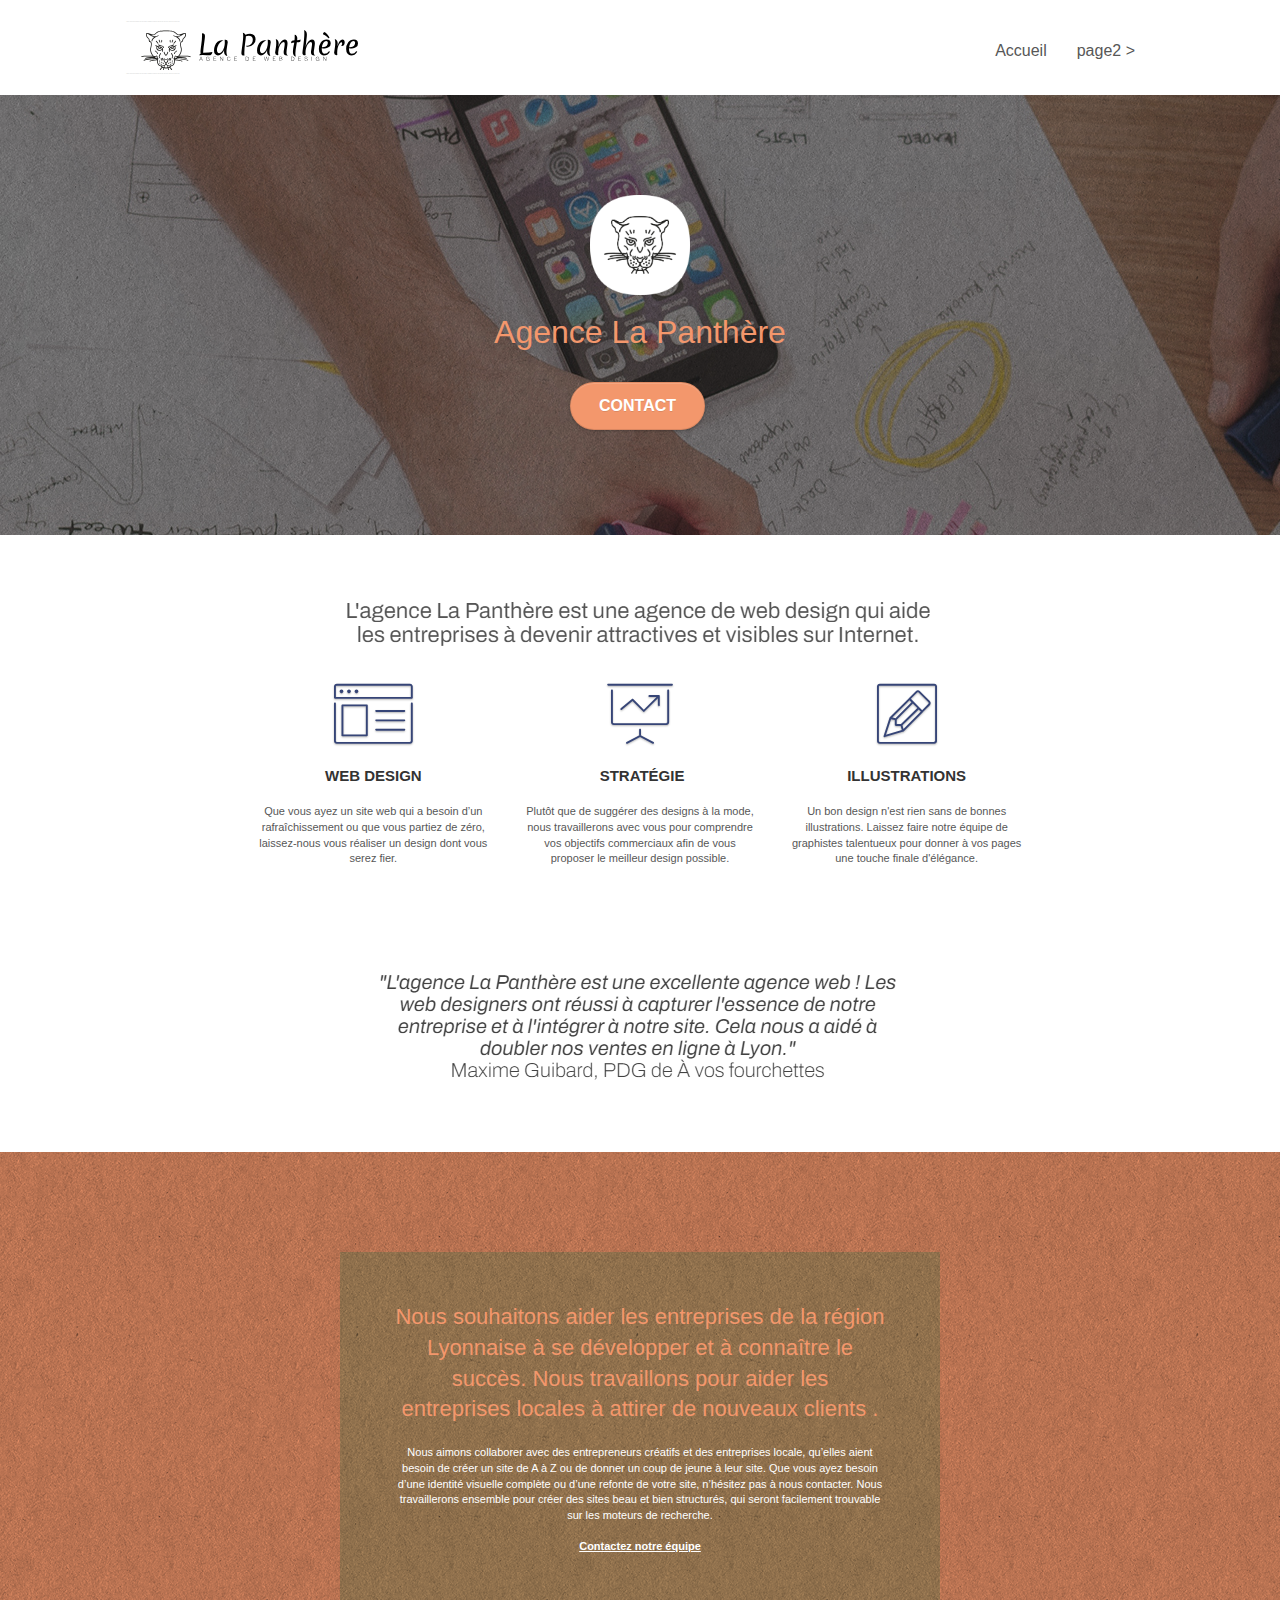
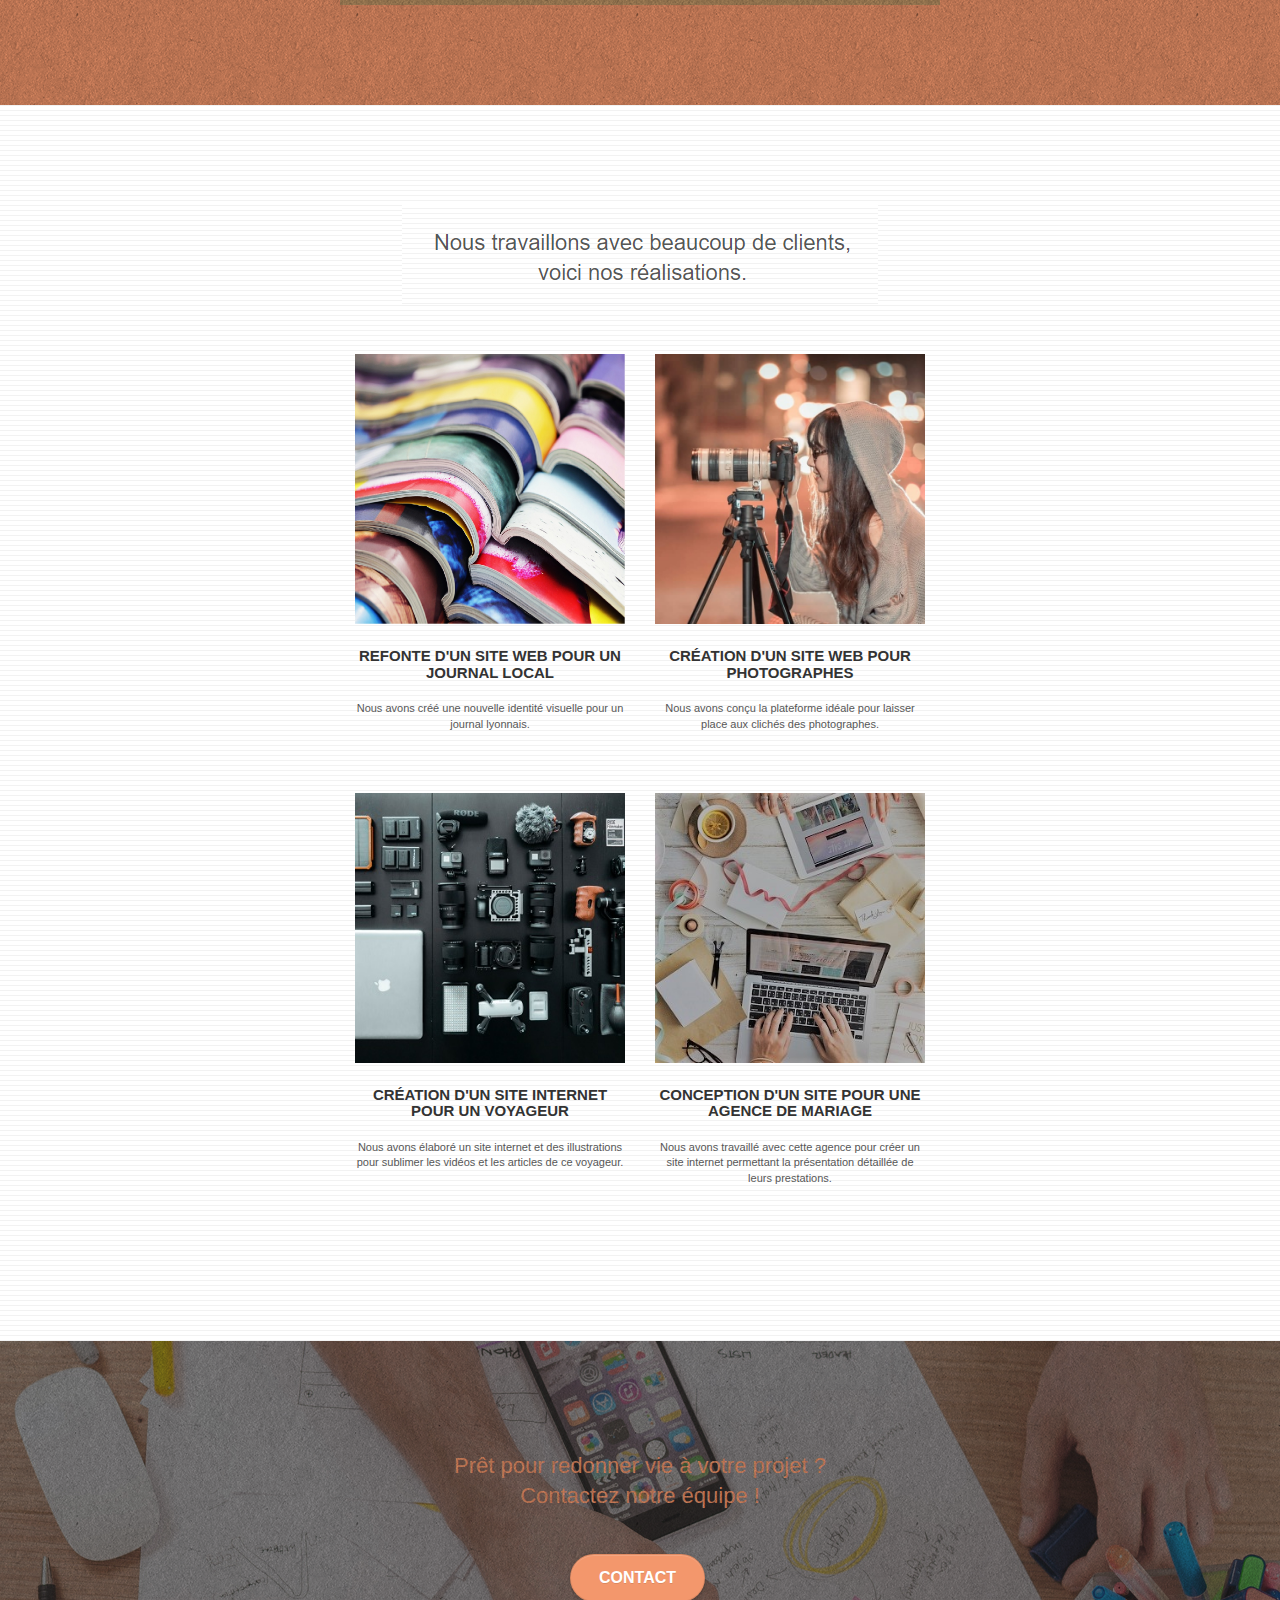
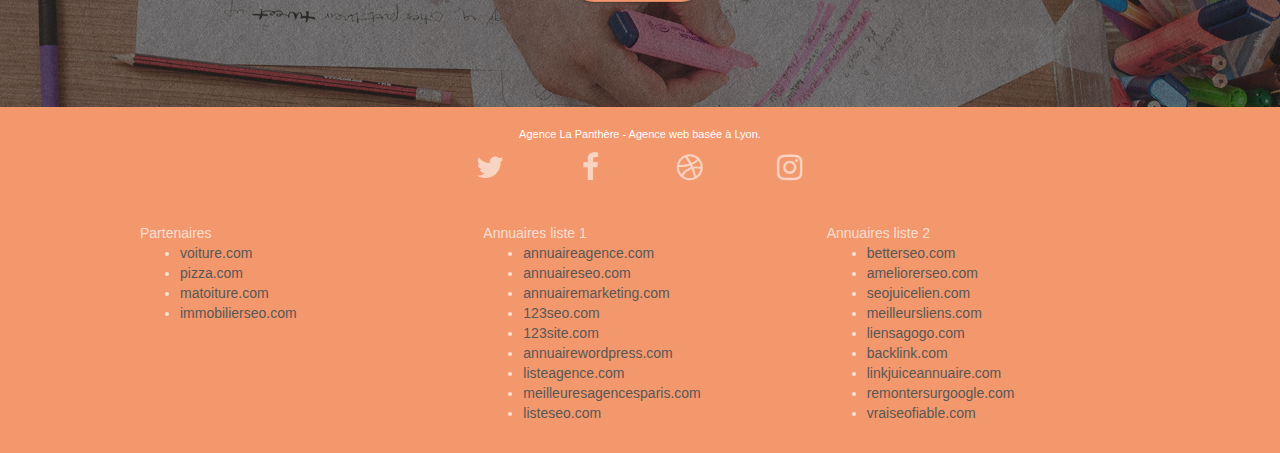
==== index.html @ a08adce9 "first commit" ====
<!doctype html>
<html lang="Default">
<head>
    <meta charset="utf-8">
    <meta name="keywords" content="seo, google, site web, site internet, agence design paris, agence design, agence design,agence design,agence design,agence design,agence design,agence design,agence design,agence design">
    <meta name="description" content="">
    <meta name="viewport" content="width=device-width, initial-scale=1.0, viewport-fit=cover">
    <link rel="shortcut icon" type="image/png" href="favicon.jpg">
    
	<link rel="stylesheet" type="text/css" href="./css/bootstrap.css">
	<link rel="stylesheet" type="text/css" href="style.css">
	<link rel="stylesheet" type="text/css" href="./css/font-awesome.css">
	<link rel="stylesheet" type="text/css" href="./css/et-line.css">
	
    
	<script src="./js/jquery-2.1.0.js"></script>
	<script src="./js/bootstrap.js"></script>
	<script src="./js/blocs.js"></script>
	<script src="./js/jquery.touchSwipe.js" defer></script>
	<script src="./js/gmaps.js"></script>

    <title>.</title>

    
<!-- Analytics -->
 
<!-- Analytics END -->
    
</head>
<body>
<!-- Principal conteneur -->
<div class="page-container">
    
<!-- bloc-0 -->
<div class="bloc bgc-white l-bloc " id="bloc-0">
	<div class="container bloc-sm">

		<nav class="navbar row">
			<div class="navbar-header">
				<div class="keywords" style="color:#cccccc;font-size:1px;">Agence web à paris, stratégie web, web design, illustrations, design de site web, site web, web, internet, site internet, site</div>
				<a class="navbar-brand" href="index.html"><img src="img/agence-la-panthere-monochrome.svg" alt="paris web design logo agence web meilleure agence" height="40" /></a>
				<div class="keywords" style="color:#cccccc;font-size:1px;">Agence web à paris, stratégie web, web design, illustrations, design de site web, site web, web, internet, site internet, site</div>
				<button id="nav-toggle" type="button" class="ui-navbar-toggle navbar-toggle" data-toggle="collapse" data-target=".navbar-1">
					<span class="sr-only">Toggle navigation</span><span class="icon-bar"></span><span class="icon-bar"></span><span class="icon-bar"></span>
				</button>
			</div>
			<div class="collapse navbar-collapse navbar-1 special-dropdown-nav">
				<ul class="site-navigation nav navbar-nav">
					<li>
						<a href="index.html">Accueil</a>
					</li>
					<li>
					</li>
					<li>
						<a href="page2.html">page2 &gt;</a>
					</li>
				</ul>
			</div>
		</nav>
	</div>
</div>
<!-- bloc-0 END -->

<!-- bloc-1-presentation -->
<div class="bloc bgc-dark-slate-blue bg-banniere d-bloc bg-t-edge bloc-bg-texture texture-paper b-parallax" id="bloc-1-hero">
	<div class="container bloc-lg">
		<div class="row tight-width-whitespace">
			<div class="col-sm-12">
				<img src="img/logo.png" class="center-block image-resize-mode" width="100" alt="Agence La Panthère, agence web paris, création logo paris" />
				<h1 class="text-center hero-bloc-text tc-white ">
					Agence La Panthère
				</h1>
				<div class="text-center">
					<a href="page2.html" class="btn btn-lg btn-clean btn-rd cta-hero btn-atomic-tangerine" id="cta-hero">Contact</a>
				</div>
			</div>
		</div>
	</div>
</div>
<!-- bloc-1-presentation END -->

<!-- bloc-2-services -->
<div class="bloc bgc-white l-bloc" id="bloc-2-services">
	<div class="container bloc-md">
		<div class="row">
			<div class="col-sm-12 text-center">
				<img alt="agence web, agence web paris, web design paris, stratégie web" src="img/title.png" />
			</div>
		</div>
		<div class="row voffset-lg med-width-whitespace">
			<div class="col-sm-4">
				<div class="text-center">
					<span class="et-icon-browser sm-shadow icon-dark-slate-blue icons icon-lg"></span>
				</div>
				<h3 class="mg-md text-center">
					Web design
				</h3>
				<p class="text-center ">
					Que vous ayez un site web qui a besoin d&rsquo;un rafraîchissement ou que vous partiez de zéro, laissez-nous vous réaliser un design dont vous serez fier.
				</p>
			</div>
			<div class="col-sm-4">
				<div class="text-center">
					<span class="et-icon-presentation sm-shadow icon-dark-slate-blue icons icon-lg"></span>
				</div>
				<h3 class="mg-md text-center">
					&nbsp;Stratégie
				</h3>
				<p class="text-center ">
					Plutôt que de suggérer des designs à la mode, nous travaillerons avec vous pour comprendre vos objectifs commerciaux afin de vous proposer le meilleur design possible.<br>
				</p>
			</div>
			<div class="col-sm-4">
				<div class="text-center">
					<span class="et-icon-edit sm-shadow icon-dark-slate-blue icons icon-lg"></span>
				</div>
				<h3 class="mg-md text-center">
					Illustrations
				</h3>
				<p class="text-center ">
					Un bon design n'est rien sans de bonnes illustrations. Laissez faire notre équipe de graphistes talentueux pour donner à vos pages une touche finale d'élégance.
				</p>
			</div>
		</div>
		<div class="row voffset-lg voffset">
			<div class="col-xs-12 col-md-8 col-md-offset-2 text-center">
				<img alt="agence web, agence web paris, web design paris, stratégie web" src="img/citation.png" />

			</div>
		</div>
	</div>
</div>
<!-- bloc-2-services END -->

<!-- bloc-3-what-i-do -->
<div class="bloc tc-white bgc-atomic-tangerine bg-presentation d-bloc bloc-bg-texture texture-paper b-parallax" id="bloc-3-what-i-do">
	<div class="container bloc-lg">
		<div class="row tight-width-whitespace black-background">
			<div class="col-sm-12">
				<h2 class="mg-md text-center tc-white">
					Nous souhaitons aider les entreprises de la région Lyonnaise à se développer et à connaître le succès. Nous travaillons pour aider les entreprises locales à attirer de nouveaux clients .<br>
				</h2>
				<p class="text-center white">
					Nous aimons collaborer avec des entrepreneurs créatifs et des entreprises locale, qu’elles aient besoin de créer un site de A à Z ou de donner un coup de jeune à leur site. Que vous ayez besoin d’une identité visuelle complète ou d’une refonte de votre site, n’hésitez pas à nous contacter. Nous travaillerons ensemble pour créer des sites beau et bien structurés, qui seront facilement trouvable sur les moteurs de recherche. <br><br><a class="ltc-white bold-link" href="page2.html">Contactez notre équipe</a><br>
				</p>
			</div>
		</div>
	</div>
</div>
<!-- bloc-3-what-i-do END -->

<!-- bloc-4-portfolio -->
<div class="bloc bgc-white bg-lines-h2-bg bg-repeat l-bloc" id="bloc-4-portfolio">
	<div class="container bloc-lg">
		<div class="row">
			<div class="col-sm-12 text-center">
				<img alt="agence web, agence web paris, web design paris, stratégie web" src="img/title2.png" />
			</div>
		</div>
		<div class="row tight-width-whitespace portfolio-row">
			<div class="col-sm-6">
				<a href="#" data-lightbox="img/1.jpg" data-gallery-id="gallery-1" data-caption="Refonte d'un site web pour un journal local" data-frame="snapshot-lb"><img src="img/1.jpg" alt="paris web design logo agence web meilleure agence et refonte site web journal" class="img-responsive portfolio-thumb" /></a>
				<h3 class="mg-md text-center">
					Refonte d'un site web pour un journal local
				</h3>
				<p class="text-center">
					Nous avons créé une nouvelle identité visuelle pour un journal lyonnais.
				</p>
			</div>
			<div class="col-sm-6">
				<a href="#" data-lightbox="img/2.jpg" data-gallery-id="gallery-1" data-caption="Création d'un site web pour photographes" data-frame="snapshot-lb"><img src="img/2.jpg" class="img-responsive portfolio-thumb" alt="paris web design logo agence web meilleure agence, Création d'un site web pour photographes" /></a>
				<h3 class="mg-md text-center">
					Création d'un site web pour photographes
				</h3>
				<p class="text-center">
					Nous avons conçu la plateforme idéale pour laisser place aux clichés des photographes.
				</p>
			</div>
		</div>
		<div class="row tight-width-whitespace portfolio-row">
			<div class="col-sm-6">
				<a href="#" data-lightbox="img/3.bmp" data-gallery-id="gallery-1" data-caption="Création d'un site internet pour un voyageur" data-frame="snapshot-lb"><img src="img/3.bmp" class="img-responsive portfolio-thumb" alt="paris web design logo agence web meilleure agence, Création d'un site web pour voyageur"/></a>
				<h3 class="mg-md text-center">
					Création d'un site internet pour un voyageur
				</h3>
				<p class="text-center">
					Nous avons élaboré un site internet et des illustrations pour sublimer les vidéos et les articles de ce voyageur.
				</p>
			</div>
			<div class="col-sm-6">
				<a href="#" data-lightbox="img/4.bmp" data-gallery-id="gallery-1" data-caption="Conception d'un site pour une agence de mariage" data-frame="snapshot-lb"><img src="img/4.bmp" class="img-responsive portfolio-thumb" alt="paris web design logo agence web meilleure agence, Création d'un site web pour agence de mariage" /></a>
				<h3 class="mg-md text-center">
					Conception d'un site pour une agence de mariage
				</h3>
				<p class="text-center">
					Nous avons travaillé avec cette agence pour créer un site internet permettant la présentation détaillée de leurs prestations.
				</p>
			</div>
		</div>
	</div>
</div>
<!-- bloc-4-portfolio END -->

<!-- bloc-5-cta -->
<div class="bloc bgc-dark-slate-blue bg-banniere d-bloc bloc-bg-texture texture-paper" id="bloc-5-cta">
	<div class="container bloc-lg">
		<div class="row">
			<h2 class="mg-md text-center tc-white">
				Prêt pour redonner vie à votre projet ?<br>Contactez notre équipe !
			</h2>
			<div class="col-sm-12 text-center">
				<a href="page2.html" class="btn btn-atomic-tangerine btn-clean btn-rd btn-lg cta-hero">Contact</a>
			</div>
		</div>
	</div>
</div>
<!-- bloc-5-cta END -->

<!-- Footer - bloc-8 -->
<div class="bloc bgc-atomic-tangerine d-bloc" id="bloc-8">
	<div class="container bloc-sm">
		<div class="row">
			<div class="col-sm-12">
				<p class="text-center white">
					Agence La Panthère - Agence web basée à Lyon.<br>
				</p>
				<div class="row row-no-gutters social">
					<div class="col-sm-3">
						<div class="text-center">
							<a class="social" href="index.html"><span class="fa fa-twitter icon-md"></span></a>
						</div>
					</div>
					<div class="col-sm-3">
						<div class="text-center">
							<a class="social" href="index.html"><span class="fa fa-facebook icon-md"></span></a>
						</div>
					</div>
					<div class="col-sm-3">
						<div class="text-center">
							<a class="social" href="index.html"><span class="fa fa-dribbble icon-md"></span></a>
						</div>
					</div>
					<div class="col-sm-3">
						<div class="text-center">
							<a class="social" href="index.html"><span class="fa fa-instagram icon-md"></span></a>
						</div>
					</div>
					<div class="keywords" style="color:#F3976C;">Agence web à paris, stratégie web, web design, illustrations, design de site web, site web, web, internet, site internet, site</div>
				</div>
				<div class="row">
					<div class="col-sm-4">
						Partenaires
							<ul>
								<li><a href="voiture.com">voiture.com</a></li>
								<li><a href="pizza.com">pizza.com</a></li>
								<li><a href="matoiture.com">matoiture.com</a></li>
								<li><a href="immobilierseo.com">immobilierseo.com</a></li>
							</ul>		
					</div>
					<div class="col-sm-4">
						Annuaires liste 1
						<ul>
							<li><a href="annuaireagence.com">annuaireagence.com</a></li>
							<li><a href="annuaireseo.com">annuaireseo.com</a></li>
							<li><a href="annuairemarketing.com">annuairemarketing.com</a></li>
							<li><a href="123seoture.com">123seo.com</a></li>
							<li><a href="123site.com">123site.com</a></li>
							<li><a href="annuairewordpress.com">annuairewordpress.com</a></li>
							<li><a href="listeagence.com">listeagence.com</a></li>
							<li><a href="meilleuresagencesparis.com">meilleuresagencesparis.com</a></li>
							<li><a href="listeseo.com">listeseo.com</a></li>
						</ul>
					</div>
					<div class="col-sm-4">
						Annuaires liste 2
						<ul>
							<li><a href="betterseo.com">betterseo.com</a></li>
							<li><a href="ameliorerseo.com">ameliorerseo.com</a></li>
							<li><a href="seojuicelien.com">seojuicelien.com</a></li>
							<li><a href="meilleursliens.com">meilleursliens.com</a></li>
							<li><a href="liensagogo.com">liensagogo.com</a></li>
							<li><a href="backlink.com">backlink.com</a></li>
							<li><a href="linkjuiceannuaire.com">linkjuiceannuaire.com</a></li>
							<li><a href="remontersurgoogle.com">remontersurgoogle.com</a></li>
							<li><a href="vraiseofiable.com">vraiseofiable.com</a></li>
						</ul>
					</div>
				</div>
			</div>
		</div>
	</div>
</div>
<!-- Footer - bloc-8 END -->

</div>
<!-- Principal conteneur END -->
    

</body>
</html>
---- style.css ----
body {
    margin: 0;
    padding: 0;
    background: #FFF;
    overflow-x: hidden;
    -webkit-font-smoothing: antialiased;
    -moz-osx-font-smoothing: grayscale;
}

a,
button {
    transition: all .3s ease-in-out;
    outline: none!important;
}

a:hover {
    text-decoration: none;
    cursor: pointer;
}

#page-loading-blocs-notifaction {
    position: fixed;
    top: 0;
    bottom: 0;
    width: 100%;
    z-index: 100000;
    background: #FFFFFF url("img/pageload-spinner.gif") no-repeat center center;
}

.bloc {
    width: 100%;
    clear: both;
    background: 50% 50% no-repeat;
    padding: 0 50px;
    -webkit-background-size: cover;
    -moz-background-size: cover;
    -o-background-size: cover;
    background-size: cover;
    position: relative;
}

.bloc .container {
    padding-left: 0;
    padding-right: 0;
}

.bloc-lg {
    padding: 100px 50px;
}

.bloc-md {
    padding: 50px;
}

.bloc-sm {
    padding: 20px 50px;
}

.bg-center,
.bg-l-edge,
.bg-r-edge,
.bg-t-edge,
.bg-b-edge,
.bg-tl-edge,
.bg-bl-edge,
.bg-tr-edge,
.bg-br-edge,
.bg-repeat {
    -webkit-background-size: auto!important;
    -moz-background-size: auto!important;
    -o-background-size: auto!important;
    background-size: auto!important;
}

.bg-repeat {
    background: repeat;
}

.bg-t-edge {
    background: top no-repeat;
}

.bloc-bg-texture::before {
    content: "";
    background-size: 2px 2px;
    position: absolute;
    top: 0;
    bottom: 0;
    left: 0;
    right: 0;
}

.texture-paper::before {
    background: url("img/texture-paper.png");
    background-size: 280px 280px;
}

.b-parallax {
    background-attachment: fixed;
}

.d-bloc {
    color: rgba(255, 255, 255, .7);
}

.d-bloc button:hover {
    color: rgba(255, 255, 255, .9);
}

.d-bloc .icon-round,
.d-bloc .icon-square,
.d-bloc .icon-rounded,
.d-bloc .icon-semi-rounded-a,
.d-bloc .icon-semi-rounded-b {
    border-color: rgba(255, 255, 255, .9);
}

.d-bloc .divider-h span {
    border-color: rgba(255, 255, 255, .2);
}

.d-bloc .a-btn,
.d-bloc .navbar a,
.d-bloc .navbar-brand,
.d-bloc a .icon-sm,
.d-bloc a .icon-md,
.d-bloc a .icon-lg,
.d-bloc a .icon-xl,
.d-bloc h1 a,
.d-bloc h2 a,
.d-bloc h3 a,
.d-bloc h4 a,
.d-bloc h5 a,
.d-bloc h6 a,
.d-bloc p a {
    color: rgba(255, 255, 255, .6);
}

.d-bloc .a-btn:hover,
.d-bloc .navbar a:hover,
.d-bloc .navbar-brand:hover,
.d-bloc a:hover .icon-sm,
.d-bloc a:hover .icon-md,
.d-bloc a:hover .icon-lg,
.d-bloc a:hover .icon-xl,
.d-bloc h1 a:hover,
.d-bloc h2 a:hover,
.d-bloc h3 a:hover,
.d-bloc h4 a:hover,
.d-bloc h5 a:hover,
.d-bloc h6 a:hover,
.d-bloc p a:hover {
    color: rgba(255, 255, 255, 1);
}

.d-bloc .navbar-toggle .icon-bar {
    background: rgba(255, 255, 255, 1);
}

.d-bloc .btn-wire,
.d-bloc .btn-wire:hover {
    color: rgba(255, 255, 255, 1);
    border-color: rgba(255, 255, 255, 1);
}

.d-bloc .panel {
    color: rgba(0, 0, 0, .5);
}

.d-bloc .panel button:hover {
    color: rgba(0, 0, 0, .7);
}

.d-bloc .panel icon {
    border-color: rgba(0, 0, 0, .7);
}

.d-bloc .panel .divider-h span {
    border-color: rgba(0, 0, 0, .1);
}

.d-bloc .panel .a-btn {
    color: rgba(0, 0, 0, .6);
}

.d-bloc .panel .a-btn:hover {
    color: rgba(0, 0, 0, 1);
}

.d-bloc .panel .btn-wire,
.d-bloc .panel .btn-wire:hover {
    color: rgba(0, 0, 0, .7);
    border-color: rgba(0, 0, 0, .3);
}

.d-bloc .panel,
.l-bloc {
    color: rgba(0, 0, 0, .5);
}

.d-bloc .panel button:hover,
.l-bloc button:hover {
    color: rgba(0, 0, 0, .7);
}

.l-bloc .icon-round,
.l-bloc .icon-square,
.l-bloc .icon-rounded,
.l-bloc .icon-semi-rounded-a,
.l-bloc .icon-semi-rounded-b {
    border-color: rgba(0, 0, 0, .7);
}

.d-bloc .panel .divider-h span,
.l-bloc .divider-h span {
    border-color: rgba(0, 0, 0, .1);
}

.d-bloc .panel .a-btn,
.l-bloc .a-btn,
.l-bloc .navbar a,
.l-bloc .navbar-brand,
.l-bloc a .icon-sm,
.l-bloc a .icon-md,
.l-bloc a .icon-lg,
.l-bloc a .icon-xl,
.l-bloc h1 a,
.l-bloc h2 a,
.l-bloc h3 a,
.l-bloc h4 a,
.l-bloc h5 a,
.l-bloc h6 a,
.l-bloc p a {
    color: rgba(0, 0, 0, .6);
}

.d-bloc .panel .a-btn:hover,
.l-bloc .a-btn:hover,
.l-bloc .navbar a:hover,
.l-bloc .navbar-brand:hover,
.l-bloc a:hover .icon-sm,
.l-bloc a:hover .icon-md,
.l-bloc a:hover .icon-lg,
.l-bloc a:hover .icon-xl,
.l-bloc h1 a:hover,
.l-bloc h2 a:hover,
.l-bloc h3 a:hover,
.l-bloc h4 a:hover,
.l-bloc h5 a:hover,
.l-bloc h6 a:hover,
.l-bloc p a:hover {
    color: rgba(0, 0, 0, 1);
}

.l-bloc .navbar-toggle .icon-bar {
    color: rgba(0, 0, 0, .6);
}

.d-bloc .panel .btn-wire,
.d-bloc .panel .btn-wire:hover,
.l-bloc .btn-wire,
.l-bloc .btn-wire:hover {
    color: rgba(0, 0, 0, .7);
    border-color: rgba(0, 0, 0, .3);
}

.voffset {
    margin-top: 30px;
}

.voffset-lg {
    margin-top: 80px;
}

.row-no-gutters {
    margin-right: 0;
    margin-left: 0;
}

.row.row-no-gutters > [class^="col-"],
.row.row-no-gutters > [class*=" col-"] {
    padding-right: 0;
    padding-left: 0;
}

#bloc-1-hero h1 {
    font-size: 32px;
}

.navbar {
    margin-bottom: 0;
    z-index: 1;
}

.navbar-brand {
    height: auto;
    padding: 3px 15px;
    font-size: 25px;
    font-weight: normal;
    font-weight: 600;
    line-height: 44px;
}

.navbar-brand img {
    max-height: 200px;
    margin: 0 5px 0 0;
    display: inline;
}

.navbar-brand img[src$=svg] {
    min-width: 100px;
}

.nav-center .navbar-brand img {
    margin: 0;
}

.navbar .nav {
    padding-top: 2px;
    margin-right: -16px;
    float: right;
    z-index: 1;
}

.nav > li {
    float: left;
    margin-top: 4px;
    font-size: 16px;
}

.navbar-nav .open .dropdown-menu > li > a {
    text-align: inherit;
}

.nav > li a:hover,
.nav > li a:focus {
    background: transparent;
}

.navbar-toggle {
    margin: 10px 10px 0 0;
    border: 0px;
}

.navbar-toggle:hover {
    background: transparent!important;
}

.navbar-toggle .icon-bar {
    background-color: rgba(0, 0, 0, .5);
    width: 26px;
}

.nav-invert .navbar .nav {
    float: left;
}

.nav-invert .navbar-header,
.nav-invert .navbar-brand {
    float: right;
    position: relative;
    z-index: 2;
}

@media (min-width: 768px) {
    .site-navigation {
        position: absolute;
        top: 50%;
        right: 20px;
        transform: translate(0, -50%);
        -webkit-transform: translateY(-50%);
    }
    .nav > li .dropdown-menu a,
    .nav > li .dropdown-menu a:hover {
        color: #484848;
    }
    .nav-invert .site-navigation {
        left: 0;
        right: 0;
    }
    .nav-center {
        text-align: center;
    }
    .nav-center .navbar-header {
        width: 100%;
    }
    .nav-center .navbar-header,
    .nav-center .navbar-brand,
    .nav-center .nav > li {
        float: none;
        display: inline-block;
    }
    .nav-center .site-navigation {
        position: relative;
        width: 100%;
        right: 0;
        margin-right: 0px;
        margin-top: 20px;
    }
    .nav-center.mini-nav .navbar-toggle {
        float: none;
        margin: 10px auto 0;
    }
}

.nav > li > .dropdown a {
    background: none!important;
    display: block;
    padding: 14px 15px;
}

nav .caret {
    margin: 0 5px;
}

.dropdown-menu .dropdown-menu {
    top: -8px;
    left: 100%;
}

.dropdown-menu .dropmenu-flow-right {
    top: 100%;
    left: 0;
    margin-left: -1px;
    border-top-left-radius: 0;
    border-top-right-radius: 0;
}

.dropdown-menu .dropdown span {
    border: 4px solid black;
    border-top-color: transparent;
    border-right-color: transparent;
    border-bottom-color: transparent;
    margin: 6px -5px 0 0!important;
    float: right;
}

.mg-md {
    margin-top: 10px;
    margin-bottom: 20px;
}

.mg-lg {
    margin-top: 10px;
    margin-bottom: 40px;
}

.btn {
    margin: 0 5px 5px 0;
}

.btn.pull-right {
    margin: 0 0 5px 5px;
}

.btn-d,
.btn-d:hover,
.btn-d:focus {
    color: #FFF;
    background: rgba(0, 0, 0, .3);
}

button {
    outline: none!important;
}

.btn-rd {
    border-radius: 40px;
}

.btn-clean {
    border: 1px solid rgba(0, 0, 0, .08);
    border-bottom-color: rgba(0, 0, 0, .1);
    text-shadow: 0 1px 0 rgba(0, 0, 1, .1);
    box-shadow: 0 1px 3px rgba(0, 0, 1, .25), inset 0 1px 0 0 rgba(255, 255, 255, .15);
}

.icon-md {
    font-size: 30px!important;
}

.icon-lg {
    font-size: 60px!important;
}

.sm-shadow {
    text-shadow: 0 1px 2px rgba(0, 0, 0, .3);
}

.panel-sq,
.panel-sq .panel-heading,
.panel-sq .panel-footer {
    border-radius: 0;
}

.panel-rd {
    border-radius: 30px;
}

.panel-rd .panel-heading {
    border-radius: 29px 29px 0 0;
}

.panel-rd .panel-footer {
    border-radius: 0 0 29px 29px;
}

.form-control {
    border-color: rgba(0, 0, 0, .1);
    box-shadow: none;
}

.scrollToTop {
    width: 40px;
    height: 40px;
    position: fixed;
    bottom: 20px;
    right: 20px;
    opacity: 0;
    z-index: 500;
    transition: all .3s ease-in-out;
}

.scrollToTop span {
    margin-top: 6px;
}

.showScrollTop {
    font-size: 14px;
    opacity: 1;
}

a[data-lightbox] {
    position: relative;
    display: block;
    text-align: center;
}

a[data-lightbox]:hover::before {
    content: "+";
    font-family: "HelveticaNeue-Light", "Helvetica Neue Light", "Helvetica Neue", Helvetica, Arial;
    font-size: 32px;
    width: 50px;
    height: 50px;
    margin-left: -25px;
    border-radius: 50%;
    background: rgba(0, 0, 0, .6);
    color: #FFF;
    font-weight: 100;
    z-index: 1;
    position: absolute;
    top: 50%;
    transform: translateY(-50%);
    -webkit-transform: translateY(-50%);
}

a[data-lightbox]:hover img {
    opacity: 0.6;
    -webkit-animation-fill-mode: none;
    animation-fill-mode: none;
}

#lightbox-modal {
    display: flex;
    align-items: center;
}

#lightbox-modal .modal-dialog {
    width: 90%;
    max-width: 900px;
    margin: 0 auto 0;
}

#lightbox-modal .modal-dialog img {
    max-height: 90vh;
    margin: 0 auto;
}

.lightbox-caption {
    padding: 20px;
    color: #FFF;
    background: rgba(0, 0, 0, .5);
    position: absolute;
    left: 15px;
    right: 15px;
    bottom: 5px;
}

.close-lightbox {
    color: #FFF;
    font-size: 30px;
    position: absolute;
    top: 20px;
    right: 20px;
    z-index: 20;
    background: rgba(0, 0, 0, .5);
    border: none;
    line-height: 30px;
    padding: 0 9px 5px;
    opacity: 0.3;
}

.close-lightbox:hover,
.next-lightbox:hover,
.prev-lightbox:hover {
    opacity: 1.0;
    color: #FFF;
}

.next-lightbox,
.prev-lightbox {
    font-size: 20px;
    color: rgba(255, 255, 255, .9);
    background: rgba(0, 0, 0, .5);
    transition: all .2s ease-in-out;
    position: absolute;
    top: 45%;
    z-index: 1;
    opacity: 0.4;
}

.next-lightbox {
    padding: 6px 8px 1px 13px;
    right: 25px;
}

.prev-lightbox {
    padding: 6px 13px 1px 10px;
    left: 25px;
}

.snapshot-lb .modal-body {
    padding-bottom: 45px;
}

.snapshot-lb .lightbox-caption {
    padding: 0;
    color: rgba(0, 0, 0, .5);
    background: none;
}

h1,
h2,
h3,
h4,
h5,
h6,
p,
label,
.btn,
a {
    font-family: "helvetica";
    font-weight: 400;
    color: #575757!important;
}

.container {
    max-width: 1000px;
}

.hero-bloc-text {
    font-size: 38px;
}

.hero-bloc-text-sub {
    font-size: 36px;
}

.statement-bloc-text {
    line-height: 26px;
    font-style: italic;
    font-size: 20px;
    text-align: center;
    font-weight: lighter;
    max-width: 520px;
    margin: auto auto auto auto;
}

p {
    font-size: 11px;
}

.tight-width-whitespace {
    max-width: 600px;
    margin: auto auto auto auto;
}

.h1 {
    font-size: 20px;
    font-family: "Open Sans";
}

.cta-hero {
    margin-top: 22px;
    color: #FFFFFF!important;
    text-transform: uppercase;
    padding: 12px 28px 12px 28px;
    font-size: 16px;
    font-weight: 700;
}

.social {
    max-width: 400px;
    margin: auto auto auto auto;
}

h2 {
    font-size: 22px;
    line-height: 1.4em;
}

h3 {
    font-size: 15px;
    text-transform: uppercase;
    font-weight: 700;
    color: #333333!important;
}

.med-width-whitespace {
    max-width: 800px;
    margin: auto auto auto auto;
    box-shadow: 0px 0px 0px #000000;
}

h1 {
    color: #333333!important;
}

h4 {
    color: #333333!important;
}

.icons {
    margin-bottom: 14px;
    margin-top: 24px;
}

.white {
    color: #FFFFFF!important;
}

.portfolio-thumb {
    margin-bottom: 24px;
}

.portfolio-row {
    margin-bottom: 44px;
    margin-top: 50px;
}

.avatar {
    box-shadow: 0px 4px 9px rgba(0, 0, 0, 0.3);
}

.black-background {
    background-color: rgba(165, 147, 99, 0.7);
    padding: 40px 40px 40px 40px;
}

.bold-link {
    font-weight: 900;
    text-decoration: underline!important;
}

.bgc-white {
    background-color: #FFFFFF;
}

.bgc-dark-slate-blue {
    background-color: #364577;
}

.bgc-atomic-tangerine {
    background-color: #F3976C;
}

.tc-white {
    color: #F3976C!important;
}

.btn-atomic-tangerine {
    background: #F3976C;
    color: #FFFFFF!important;
}

.btn-atomic-tangerine:hover {
    background: #c27956!important;
    color: #FFFFFF!important;
}

.ltc-white {
    color: #FFFFFF!important;
}

.ltc-white:hover {
    color: #cccccc!important;
}

.ltc-atomic-tangerine {
    color: #F3976C!important;
}

.ltc-atomic-tangerine:hover {
    color: #c27956!important;
}

.icon-dark-slate-blue {
    color: #364577!important;
    border-color: #364577!important;
}

.bg-dots-bg {
    background-image: url("img/dots-bg.png");
}

.bg-lines-h2-bg {
    background-image: url("img/lines-h2-bg.png");
}

.bg-banniere {
    background-image: url("img/agence-la-panthere.jpg");
}

.bg-presentation {
    background-image: url("img/image-de-presentation.bmp");
}

@media (max-width: 1024px) {
    .bloc {
        padding-left: 20px;
        padding-right: 20px;
    }
    .bloc.full-width-bloc,
    .bloc-tile-2.full-width-bloc .container,
    .bloc-tile-3.full-width-bloc .container,
    .bloc-tile-4.full-width-bloc .container {
        padding-left: 0;
        padding-right: 0;
    }
}

@media (max-width: 992px) and (min-width: 768px) {
    .navbar .nav {
        max-width: 80%
    }
    .nav-center.navbar .nav {
        max-width: 100%
    }
}

@media only screen and (min-device-width: 768px) and (max-device-width: 1024px) and (orientation: landscape) {
    .b-parallax {
        background-attachment: scroll;
    }
}

@media only screen and (min-device-width: 1024px) and (max-device-width: 1366px) and (-webkit-min-device-pixel-ratio: 1.5) {
    .b-parallax {
        background-attachment: scroll;
    }
}

@media (max-width: 991px) {
    .container {
        width: 100%;
    }
    .b-parallax {
        background-attachment: scroll;
    }
    .page-container,
    #hero-bloc {
        overflow-x: hidden;
        position: relative;
    }
    .bloc {
        padding-left: constant(safe-area-inset-left);
        padding-right: constant(safe-area-inset-right);
    }
    .bloc-group,
    .bloc-group .bloc {
        display: block;
        width: 100%;
    }
    .bloc-fill-screen .fill-bloc-top-edge,
    .bloc-fill-screen .fill-bloc-bottom-edge {
        padding: 0 20px;
        padding-left: constant(safe-area-inset-left);
        padding-right: constant(safe-area-inset-right);
    }
}

@media (max-width: 767px) {
    .page-container {
        overflow-x: hidden;
        position: relative;
    }
    h1,
    h2,
    h3,
    h4,
    h5,
    h6,
    p,
    #disqus_thread {
        padding-left: 10px!important;
        padding-right: 10px!important;
    }
    .b-parallax {
        background-attachment: scroll;
    }
    .navbar .nav {
        padding-top: 0;
        border-top: 1px solid rgba(0, 0, 0, .2);
        float: none!important;
    }
    .navbar.row {
        margin-left: 0;
        margin-right: 0;
    }
    .site-navigation {
        position: inherit;
        transform: none;
        -webkit-transform: none;
        -ms-transform: none;
    }
    .nav > li {
        margin-top: 0;
        border-bottom: 1px solid rgba(0, 0, 0, .1);
        background: rgba(0, 0, 0, .05);
        text-align: left;
        padding-left: 15px;
        width: 100%;
    }
    .nav > li:hover {
        background: rgba(0, 0, 0, .08);
    }
    .dropdown .dropdown a .caret {
        float: none;
        margin: 5px 0 0 10px!important;
        border: 4px solid black;
        border-bottom-color: transparent;
        border-right-color: transparent;
        border-left-color: transparent;
    }
    #hero-bloc .navbar .nav {
        background: rgba(0, 0, 0, .8);
    }
    #hero-bloc .navbar .nav a {
        color: rgba(255, 255, 255, .6);
    }
    .hero {
        padding: 50px 0;
    }
    .hero-nav {
        left: -1px;
        right: -1px;
    }
    .navbar-collapse {
        padding: 0;
        overflow-x: hidden;
        -webkit-box-shadow: none;
        box-shadow: none;
    }
    .navbar-brand img {
        max-height: 40px;
        width: auto;
    }
    .nav-invert .navbar-header {
        float: none;
        width: 100%;
    }
    .nav-invert .navbar-toggle {
        float: left;
        margin-left: 10px;
    }
    .bloc {
        padding-left: 0;
        padding-right: 0;
    }
    .bloc-xxl,
    .bloc-xl,
    .bloc-lg {
        padding: 40px 0;
    }
    .bloc-sm,
    .bloc-md {
        padding-left: 0;
        padding-right: 0;
    }
    .bloc-tile-2 .container,
    .bloc-tile-3 .container,
    .bloc-tile-4 .container,
    .bloc-fill-screen .fill-bloc-top-edge,
    .bloc-fill-screen .fill-bloc-bottom-edge {
        padding-left: 0;
        padding-right: 0;
    }
    .a-block {
        padding: 0 10px;
    }
    .btn-dwn {
        display: none;
    }
    .voffset {
        margin-top: 5px;
    }
    .voffset-md {
        margin-top: 20px;
    }
    .voffset-lg {
        margin-top: 30px;
    }
    form {
        padding: 5px;
    }
    .close-lightbox {
        display: inline-block;
    }
    .blocsapp-device-iphone5 {
        background-size: 216px 425px;
        padding-top: 60px;
        width: 216px;
        height: 425px;
    }
    .blocsapp-device-iphone5 img {
        width: 180px;
        height: 320px;
    }
}

@media (max-width: 400px) {
    .bloc {
        padding-left: 0;
        padding-right: 0;
    }
}

@media (max-width: 767px) {
    .bloc-mob-center-text {
        text-align: center;
    }
}
---- css/et-line.css ----
@font-face {
    font-family: et-line;
    src: url(../fonts/et-line.eot);
    src: url(../fonts/et-line.eot?#iefix) format('embedded-opentype'), url(../fonts/et-line.woff) format('woff'), url(../fonts/et-line.ttf) format('truetype'), url(../fonts/et-line.svg#et-line) format('svg');
    font-weight: 400;
    font-style: normal
}

.et-icon-adjustments,
.et-icon-alarmclock,
.et-icon-anchor,
.et-icon-aperture,
.et-icon-attachment,
.et-icon-bargraph,
.et-icon-basket,
.et-icon-beaker,
.et-icon-bike,
.et-icon-book-open,
.et-icon-briefcase,
.et-icon-browser,
.et-icon-calendar,
.et-icon-camera,
.et-icon-caution,
.et-icon-chat,
.et-icon-circle-compass,
.et-icon-clipboard,
.et-icon-clock,
.et-icon-cloud,
.et-icon-compass,
.et-icon-desktop,
.et-icon-dial,
.et-icon-document,
.et-icon-documents,
.et-icon-download,
.et-icon-dribbble,
.et-icon-edit,
.et-icon-envelope,
.et-icon-expand,
.et-icon-facebook,
.et-icon-flag,
.et-icon-focus,
.et-icon-gears,
.et-icon-genius,
.et-icon-gift,
.et-icon-global,
.et-icon-globe,
.et-icon-googleplus,
.et-icon-grid,
.et-icon-happy,
.et-icon-hazardous,
.et-icon-heart,
.et-icon-hotairballoon,
.et-icon-hourglass,
.et-icon-key,
.et-icon-laptop,
.et-icon-layers,
.et-icon-lifesaver,
.et-icon-lightbulb,
.et-icon-linegraph,
.et-icon-linkedin,
.et-icon-lock,
.et-icon-magnifying-glass,
.et-icon-map,
.et-icon-map-pin,
.et-icon-megaphone,
.et-icon-mic,
.et-icon-mobile,
.et-icon-newspaper,
.et-icon-notebook,
.et-icon-paintbrush,
.et-icon-paperclip,
.et-icon-pencil,
.et-icon-phone,
.et-icon-picture,
.et-icon-pictures,
.et-icon-piechart,
.et-icon-presentation,
.et-icon-pricetags,
.et-icon-printer,
.et-icon-profile-female,
.et-icon-profile-male,
.et-icon-puzzle,
.et-icon-quote,
.et-icon-recycle,
.et-icon-refresh,
.et-icon-ribbon,
.et-icon-rss,
.et-icon-sad,
.et-icon-scissors,
.et-icon-scope,
.et-icon-search,
.et-icon-shield,
.et-icon-speedometer,
.et-icon-strategy,
.et-icon-streetsign,
.et-icon-tablet,
.et-icon-target,
.et-icon-telescope,
.et-icon-toolbox,
.et-icon-tools,
.et-icon-tools-2,
.et-icon-trophy,
.et-icon-tumblr,
.et-icon-twitter,
.et-icon-upload,
.et-icon-video,
.et-icon-wallet,
.et-icon-wine {
    font-family: et-line;
    speak: none;
    font-style: normal;
    font-weight: 400;
    font-variant: normal;
    text-transform: none;
    line-height: 1;
    -webkit-font-smoothing: antialiased;
    -moz-osx-font-smoothing: grayscale;
    display: inline-block
}

.et-icon-mobile:before {
    content: "\e000"
}

.et-icon-laptop:before {
    content: "\e001"
}

.et-icon-desktop:before {
    content: "\e002"
}

.et-icon-tablet:before {
    content: "\e003"
}

.et-icon-phone:before {
    content: "\e004"
}

.et-icon-document:before {
    content: "\e005"
}

.et-icon-documents:before {
    content: "\e006"
}

.et-icon-search:before {
    content: "\e007"
}

.et-icon-clipboard:before {
    content: "\e008"
}

.et-icon-newspaper:before {
    content: "\e009"
}

.et-icon-notebook:before {
    content: "\e00a"
}

.et-icon-book-open:before {
    content: "\e00b"
}

.et-icon-browser:before {
    content: "\e00c"
}

.et-icon-calendar:before {
    content: "\e00d"
}

.et-icon-presentation:before {
    content: "\e00e"
}

.et-icon-picture:before {
    content: "\e00f"
}

.et-icon-pictures:before {
    content: "\e010"
}

.et-icon-video:before {
    content: "\e011"
}

.et-icon-camera:before {
    content: "\e012"
}

.et-icon-printer:before {
    content: "\e013"
}

.et-icon-toolbox:before {
    content: "\e014"
}

.et-icon-briefcase:before {
    content: "\e015"
}

.et-icon-wallet:before {
    content: "\e016"
}

.et-icon-gift:before {
    content: "\e017"
}

.et-icon-bargraph:before {
    content: "\e018"
}

.et-icon-grid:before {
    content: "\e019"
}

.et-icon-expand:before {
    content: "\e01a"
}

.et-icon-focus:before {
    content: "\e01b"
}

.et-icon-edit:before {
    content: "\e01c"
}

.et-icon-adjustments:before {
    content: "\e01d"
}

.et-icon-ribbon:before {
    content: "\e01e"
}

.et-icon-hourglass:before {
    content: "\e01f"
}

.et-icon-lock:before {
    content: "\e020"
}

.et-icon-megaphone:before {
    content: "\e021"
}

.et-icon-shield:before {
    content: "\e022"
}

.et-icon-trophy:before {
    content: "\e023"
}

.et-icon-flag:before {
    content: "\e024"
}

.et-icon-map:before {
    content: "\e025"
}

.et-icon-puzzle:before {
    content: "\e026"
}

.et-icon-basket:before {
    content: "\e027"
}

.et-icon-envelope:before {
    content: "\e028"
}

.et-icon-streetsign:before {
    content: "\e029"
}

.et-icon-telescope:before {
    content: "\e02a"
}

.et-icon-gears:before {
    content: "\e02b"
}

.et-icon-key:before {
    content: "\e02c"
}

.et-icon-paperclip:before {
    content: "\e02d"
}

.et-icon-attachment:before {
    content: "\e02e"
}

.et-icon-pricetags:before {
    content: "\e02f"
}

.et-icon-lightbulb:before {
    content: "\e030"
}

.et-icon-layers:before {
    content: "\e031"
}

.et-icon-pencil:before {
    content: "\e032"
}

.et-icon-tools:before {
    content: "\e033"
}

.et-icon-tools-2:before {
    content: "\e034"
}

.et-icon-scissors:before {
    content: "\e035"
}

.et-icon-paintbrush:before {
    content: "\e036"
}

.et-icon-magnifying-glass:before {
    content: "\e037"
}

.et-icon-circle-compass:before {
    content: "\e038"
}

.et-icon-linegraph:before {
    content: "\e039"
}

.et-icon-mic:before {
    content: "\e03a"
}

.et-icon-strategy:before {
    content: "\e03b"
}

.et-icon-beaker:before {
    content: "\e03c"
}

.et-icon-caution:before {
    content: "\e03d"
}

.et-icon-recycle:before {
    content: "\e03e"
}

.et-icon-anchor:before {
    content: "\e03f"
}

.et-icon-profile-male:before {
    content: "\e040"
}

.et-icon-profile-female:before {
    content: "\e041"
}

.et-icon-bike:before {
    content: "\e042"
}

.et-icon-wine:before {
    content: "\e043"
}

.et-icon-hotairballoon:before {
    content: "\e044"
}

.et-icon-globe:before {
    content: "\e045"
}

.et-icon-genius:before {
    content: "\e046"
}

.et-icon-map-pin:before {
    content: "\e047"
}

.et-icon-dial:before {
    content: "\e048"
}

.et-icon-chat:before {
    content: "\e049"
}

.et-icon-heart:before {
    content: "\e04a"
}

.et-icon-cloud:before {
    content: "\e04b"
}

.et-icon-upload:before {
    content: "\e04c"
}

.et-icon-download:before {
    content: "\e04d"
}

.et-icon-target:before {
    content: "\e04e"
}

.et-icon-hazardous:before {
    content: "\e04f"
}

.et-icon-piechart:before {
    content: "\e050"
}

.et-icon-speedometer:before {
    content: "\e051"
}

.et-icon-global:before {
    content: "\e052"
}

.et-icon-compass:before {
    content: "\e053"
}

.et-icon-lifesaver:before {
    content: "\e054"
}

.et-icon-clock:before {
    content: "\e055"
}

.et-icon-aperture:before {
    content: "\e056"
}

.et-icon-quote:before {
    content: "\e057"
}

.et-icon-scope:before {
    content: "\e058"
}

.et-icon-alarmclock:before {
    content: "\e059"
}

.et-icon-refresh:before {
    content: "\e05a"
}

.et-icon-happy:before {
    content: "\e05b"
}

.et-icon-sad:before {
    content: "\e05c"
}

.et-icon-facebook:before {
    content: "\e05d"
}

.et-icon-twitter:before {
    content: "\e05e"
}

.et-icon-googleplus:before {
    content: "\e05f"
}

.et-icon-rss:before {
    content: "\e060"
}

.et-icon-tumblr:before {
    content: "\e061"
}

.et-icon-linkedin:before {
    content: "\e062"
}

.et-icon-dribbble:before {
    content: "\e063"
}
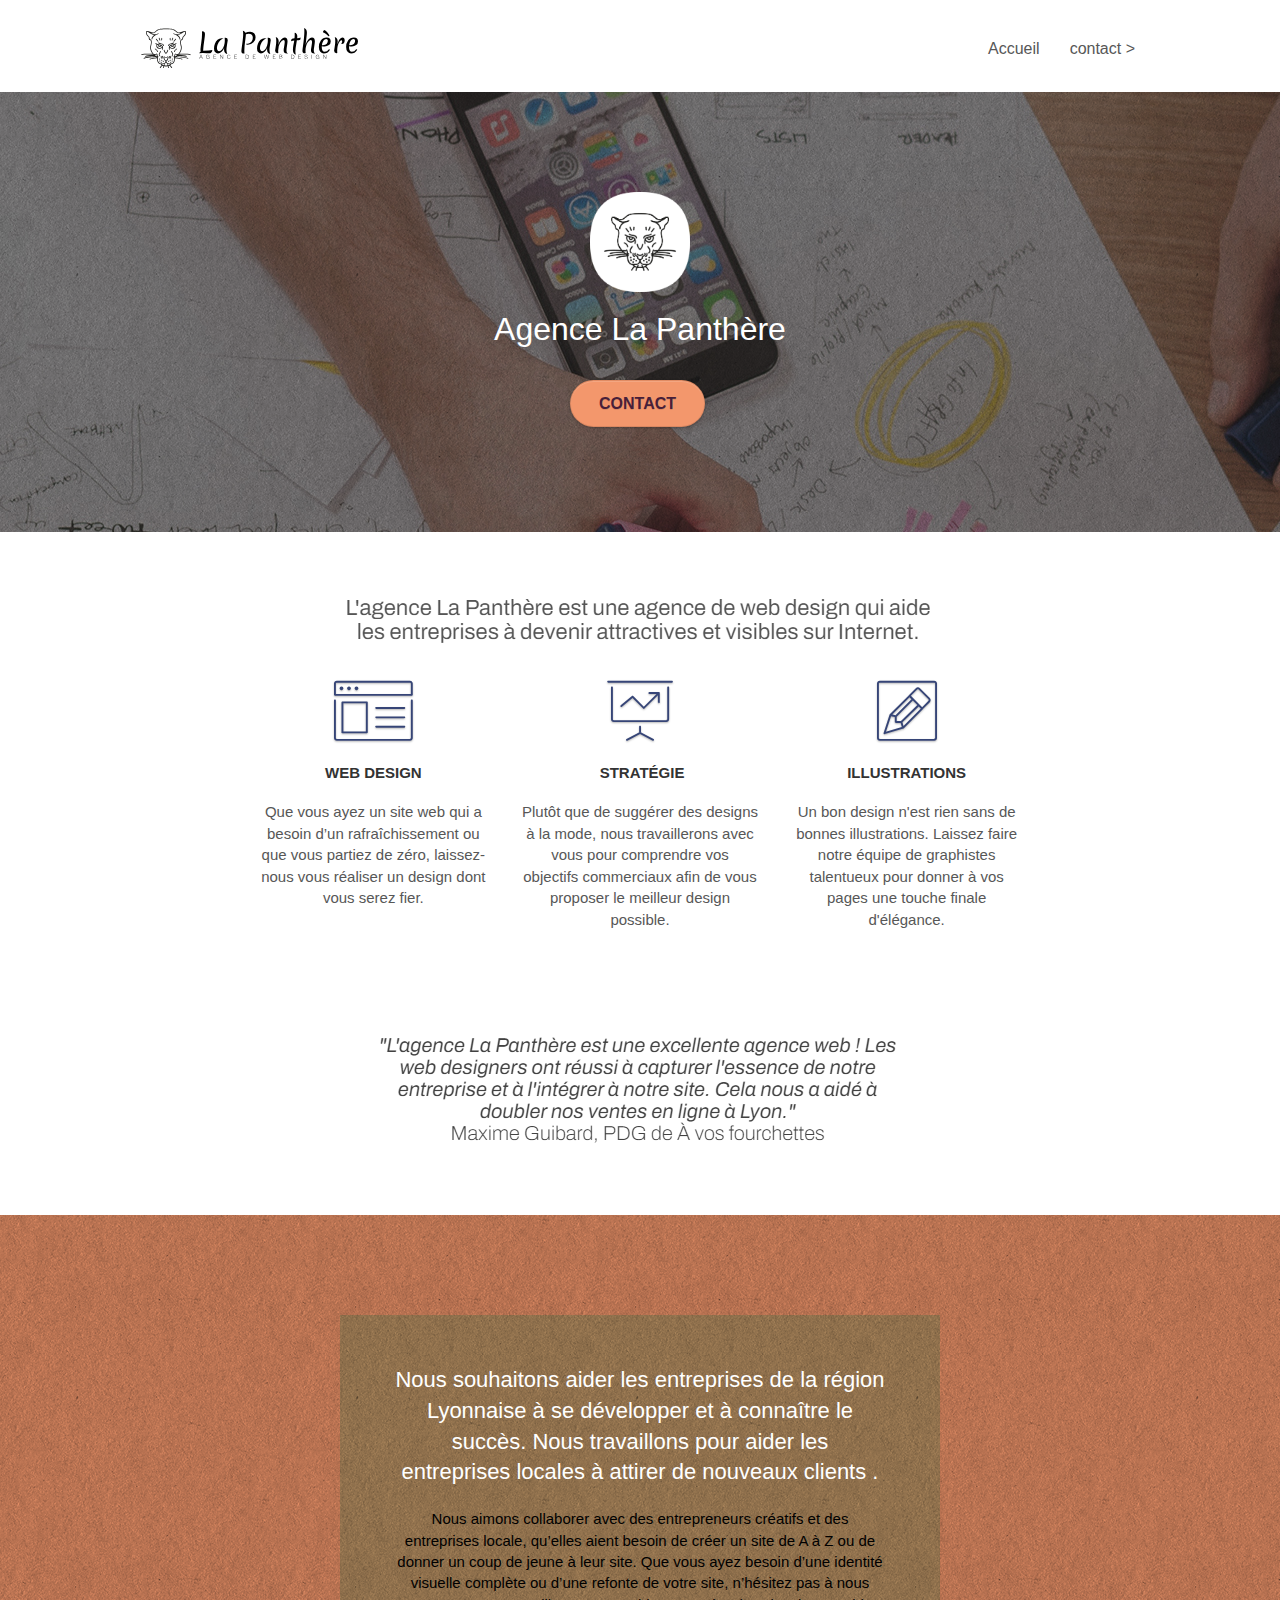
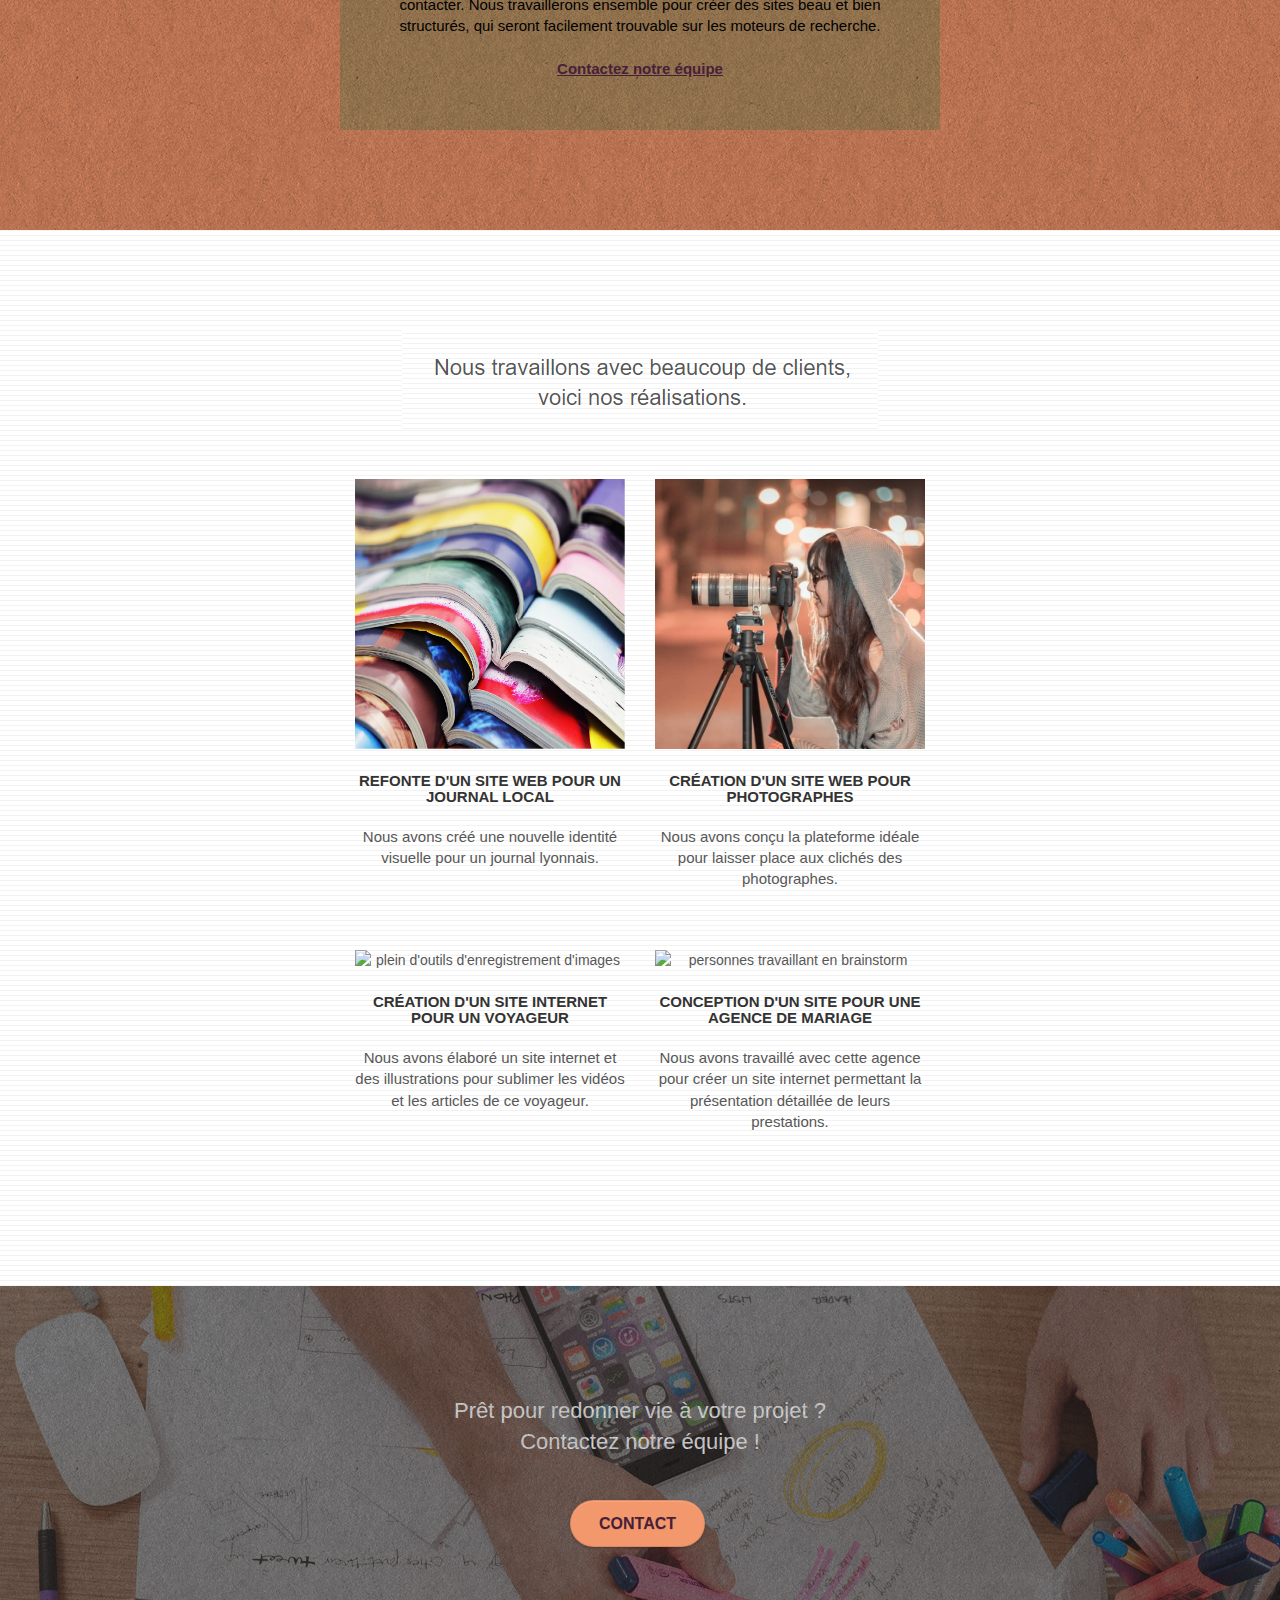
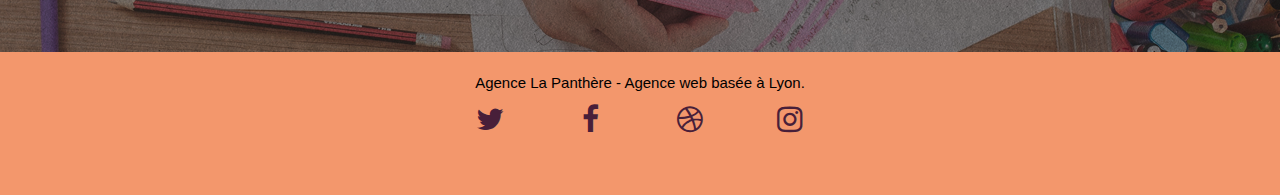
==== commit e7b2be2e: "ajout des optimisations" ====
--- a/index.html
+++ b/index.html
@@ -1,9 +1,9 @@
 <!doctype html>
-<html lang="Default">
+<html lang="fr">
 <head>
     <meta charset="utf-8">
     <meta name="keywords" content="seo, google, site web, site internet, agence design paris, agence design, agence design,agence design,agence design,agence design,agence design,agence design,agence design,agence design">
-    <meta name="description" content="">
+    <meta name="description" content="L'agence La Panthère est une agence de web design basé à Lyon">
     <meta name="viewport" content="width=device-width, initial-scale=1.0, viewport-fit=cover">
     <link rel="shortcut icon" type="image/png" href="favicon.jpg">
     
@@ -19,7 +19,7 @@
 	<script src="./js/jquery.touchSwipe.js" defer></script>
 	<script src="./js/gmaps.js"></script>
 
-    <title>.</title>
+    <title>La panthère</title>
 
     
 <!-- Analytics -->
@@ -37,11 +37,9 @@
 
 		<nav class="navbar row">
 			<div class="navbar-header">
-				<div class="keywords" style="color:#cccccc;font-size:1px;">Agence web à paris, stratégie web, web design, illustrations, design de site web, site web, web, internet, site internet, site</div>
 				<a class="navbar-brand" href="index.html"><img src="img/agence-la-panthere-monochrome.svg" alt="paris web design logo agence web meilleure agence" height="40" /></a>
-				<div class="keywords" style="color:#cccccc;font-size:1px;">Agence web à paris, stratégie web, web design, illustrations, design de site web, site web, web, internet, site internet, site</div>
 				<button id="nav-toggle" type="button" class="ui-navbar-toggle navbar-toggle" data-toggle="collapse" data-target=".navbar-1">
-					<span class="sr-only">Toggle navigation</span><span class="icon-bar"></span><span class="icon-bar"></span><span class="icon-bar"></span>
+					<span class="sr-only">Toggle navigatinb,kgpbbb,b,on</span><span class="icon-bar"></span><span class="icon-bar"></span><span class="icon-bar"></span>
 				</button>
 			</div>
 			<div class="collapse navbar-collapse navbar-1 special-dropdown-nav">
@@ -50,9 +48,7 @@
 						<a href="index.html">Accueil</a>
 					</li>
 					<li>
-					</li>
-					<li>
-						<a href="page2.html">page2 &gt;</a>
+						<a href="page2.html">contact &gt;</a>
 					</li>
 				</ul>
 			</div>
@@ -66,7 +62,7 @@
 	<div class="container bloc-lg">
 		<div class="row tight-width-whitespace">
 			<div class="col-sm-12">
-				<img src="img/logo.png" class="center-block image-resize-mode" width="100" alt="Agence La Panthère, agence web paris, création logo paris" />
+				<img src="img/logo.png" class="center-block image-resize-mode" width="100" alt="Logo agence de La panthère" />
 				<h1 class="text-center hero-bloc-text tc-white ">
 					Agence La Panthère
 				</h1>
@@ -84,7 +80,7 @@
 	<div class="container bloc-md">
 		<div class="row">
 			<div class="col-sm-12 text-center">
-				<img alt="agence web, agence web paris, web design paris, stratégie web" src="img/title.png" />
+				<img alt="L'agence la panthère est une agence de web design qui aide les entreprise à devenir attractive et visibles sur Internet." src="img/title.png" />
 			</div>
 		</div>
 		<div class="row voffset-lg med-width-whitespace">
@@ -154,12 +150,12 @@
 	<div class="container bloc-lg">
 		<div class="row">
 			<div class="col-sm-12 text-center">
-				<img alt="agence web, agence web paris, web design paris, stratégie web" src="img/title2.png" />
+				<img alt="Nous travaillons avec beaucoup de clients, voici nos, réalisations." src="img/title2.png" />
 			</div>
 		</div>
 		<div class="row tight-width-whitespace portfolio-row">
 			<div class="col-sm-6">
-				<a href="#" data-lightbox="img/1.jpg" data-gallery-id="gallery-1" data-caption="Refonte d'un site web pour un journal local" data-frame="snapshot-lb"><img src="img/1.jpg" alt="paris web design logo agence web meilleure agence et refonte site web journal" class="img-responsive portfolio-thumb" /></a>
+				<a href="#" data-lightbox="img/1.jpg" data-gallery-id="gallery-1" data-caption="Refonte d'un site web pour un journal local" data-frame="snapshot-lb"><img src="img/1.jpg" alt="images de livres" class="img-responsive portfolio-thumb" /></a>
 				<h3 class="mg-md text-center">
 					Refonte d'un site web pour un journal local
 				</h3>
@@ -168,7 +164,7 @@
 				</p>
 			</div>
 			<div class="col-sm-6">
-				<a href="#" data-lightbox="img/2.jpg" data-gallery-id="gallery-1" data-caption="Création d'un site web pour photographes" data-frame="snapshot-lb"><img src="img/2.jpg" class="img-responsive portfolio-thumb" alt="paris web design logo agence web meilleure agence, Création d'un site web pour photographes" /></a>
+				<a href="#" data-lightbox="img/2.jpg" data-gallery-id="gallery-1" data-caption="Création d'un site web pour photographes" data-frame="snapshot-lb"><img src="img/2.jpg" class="img-responsive portfolio-thumb" alt="photo de photographe prenant une photo" /></a>
 				<h3 class="mg-md text-center">
 					Création d'un site web pour photographes
 				</h3>
@@ -179,7 +175,7 @@
 		</div>
 		<div class="row tight-width-whitespace portfolio-row">
 			<div class="col-sm-6">
-				<a href="#" data-lightbox="img/3.bmp" data-gallery-id="gallery-1" data-caption="Création d'un site internet pour un voyageur" data-frame="snapshot-lb"><img src="img/3.bmp" class="img-responsive portfolio-thumb" alt="paris web design logo agence web meilleure agence, Création d'un site web pour voyageur"/></a>
+				<a href="#" data-lightbox="img/3.jpg" data-gallery-id="gallery-1" data-caption="Création d'un site internet pour un voyageur" data-frame="snapshot-lb"><img src="img/3.jpg" class="img-responsive portfolio-thumb" alt="plein d'outils d'enregistrement d'images "/></a>
 				<h3 class="mg-md text-center">
 					Création d'un site internet pour un voyageur
 				</h3>
@@ -188,7 +184,7 @@
 				</p>
 			</div>
 			<div class="col-sm-6">
-				<a href="#" data-lightbox="img/4.bmp" data-gallery-id="gallery-1" data-caption="Conception d'un site pour une agence de mariage" data-frame="snapshot-lb"><img src="img/4.bmp" class="img-responsive portfolio-thumb" alt="paris web design logo agence web meilleure agence, Création d'un site web pour agence de mariage" /></a>
+				<a href="#" data-lightbox="img/4.jpg" data-gallery-id="gallery-1" data-caption="Conception d'un site pour une agence de mariage" data-frame="snapshot-lb"><img src="img/4.jpg" class="img-responsive portfolio-thumb" alt="personnes travaillant en brainstorm" /></a>
 				<h3 class="mg-md text-center">
 					Conception d'un site pour une agence de mariage
 				</h3>
@@ -247,45 +243,6 @@
 					</div>
 					<div class="keywords" style="color:#F3976C;">Agence web à paris, stratégie web, web design, illustrations, design de site web, site web, web, internet, site internet, site</div>
 				</div>
-				<div class="row">
-					<div class="col-sm-4">
-						Partenaires
-							<ul>
-								<li><a href="voiture.com">voiture.com</a></li>
-								<li><a href="pizza.com">pizza.com</a></li>
-								<li><a href="matoiture.com">matoiture.com</a></li>
-								<li><a href="immobilierseo.com">immobilierseo.com</a></li>
-							</ul>		
-					</div>
-					<div class="col-sm-4">
-						Annuaires liste 1
-						<ul>
-							<li><a href="annuaireagence.com">annuaireagence.com</a></li>
-							<li><a href="annuaireseo.com">annuaireseo.com</a></li>
-							<li><a href="annuairemarketing.com">annuairemarketing.com</a></li>
-							<li><a href="123seoture.com">123seo.com</a></li>
-							<li><a href="123site.com">123site.com</a></li>
-							<li><a href="annuairewordpress.com">annuairewordpress.com</a></li>
-							<li><a href="listeagence.com">listeagence.com</a></li>
-							<li><a href="meilleuresagencesparis.com">meilleuresagencesparis.com</a></li>
-							<li><a href="listeseo.com">listeseo.com</a></li>
-						</ul>
-					</div>
-					<div class="col-sm-4">
-						Annuaires liste 2
-						<ul>
-							<li><a href="betterseo.com">betterseo.com</a></li>
-							<li><a href="ameliorerseo.com">ameliorerseo.com</a></li>
-							<li><a href="seojuicelien.com">seojuicelien.com</a></li>
-							<li><a href="meilleursliens.com">meilleursliens.com</a></li>
-							<li><a href="liensagogo.com">liensagogo.com</a></li>
-							<li><a href="backlink.com">backlink.com</a></li>
-							<li><a href="linkjuiceannuaire.com">linkjuiceannuaire.com</a></li>
-							<li><a href="remontersurgoogle.com">remontersurgoogle.com</a></li>
-							<li><a href="vraiseofiable.com">vraiseofiable.com</a></li>
-						</ul>
-					</div>
-				</div>
 			</div>
 		</div>
 	</div>
--- a/style.css
+++ b/style.css
@@ -677,7 +677,7 @@
 }
 
 p {
-    font-size: 11px;
+    font-size: 15px;
 }
 
 .tight-width-whitespace {
@@ -692,7 +692,7 @@
 
 .cta-hero {
     margin-top: 22px;
-    color: #FFFFFF!important;
+    color: #481F39!important;
     text-transform: uppercase;
     padding: 12px 28px 12px 28px;
     font-size: 16px;
@@ -705,7 +705,7 @@
 }
 
 h2 {
-    font-size: 22px;
+    font-size: 22px!important;
     line-height: 1.4em;
 }
 
@@ -736,7 +736,7 @@
 }
 
 .white {
-    color: #FFFFFF!important;
+    color: #000000!important;
 }
 
 .portfolio-thumb {
@@ -775,25 +775,25 @@
 }
 
 .tc-white {
-    color: #F3976C!important;
+    color: #FFFFFF!important;
 }
 
 .btn-atomic-tangerine {
     background: #F3976C;
-    color: #FFFFFF!important;
+    color: #481F39!important;
 }
 
 .btn-atomic-tangerine:hover {
     background: #c27956!important;
+    color: #481F39!important;
+}
+
+.ltc-white {
+    color: #481F39!important;
+}
+
+.ltc-white:hover {
     color: #FFFFFF!important;
-}
-
-.ltc-white {
-    color: #FFFFFF!important;
-}
-
-.ltc-white:hover {
-    color: #cccccc!important;
 }
 
 .ltc-atomic-tangerine {
@@ -822,7 +822,7 @@
 }
 
 .bg-presentation {
-    background-image: url("img/image-de-presentation.bmp");
+    background-image: url("img/image-de-presentation.jpg");
 }
 
 @media (max-width: 1024px) {
@@ -1039,4 +1039,27 @@
     .bloc-mob-center-text {
         text-align: center;
     }
-}+}
+
+.text-center{
+    font-size: 15px;
+}
+
+.fa-instagram,
+.fa-dribbble,
+.fa-facebook,
+.fa-twitter{
+    color: #481F39!important;
+}
+
+.fa-instagram:hover,
+.fa-dribbble:hover,
+.fa-facebook:hover,
+.fa-twitter:hover{
+    color:white!important ;
+}
+
+#title_h1
+{
+    font-size: 25px;
+}
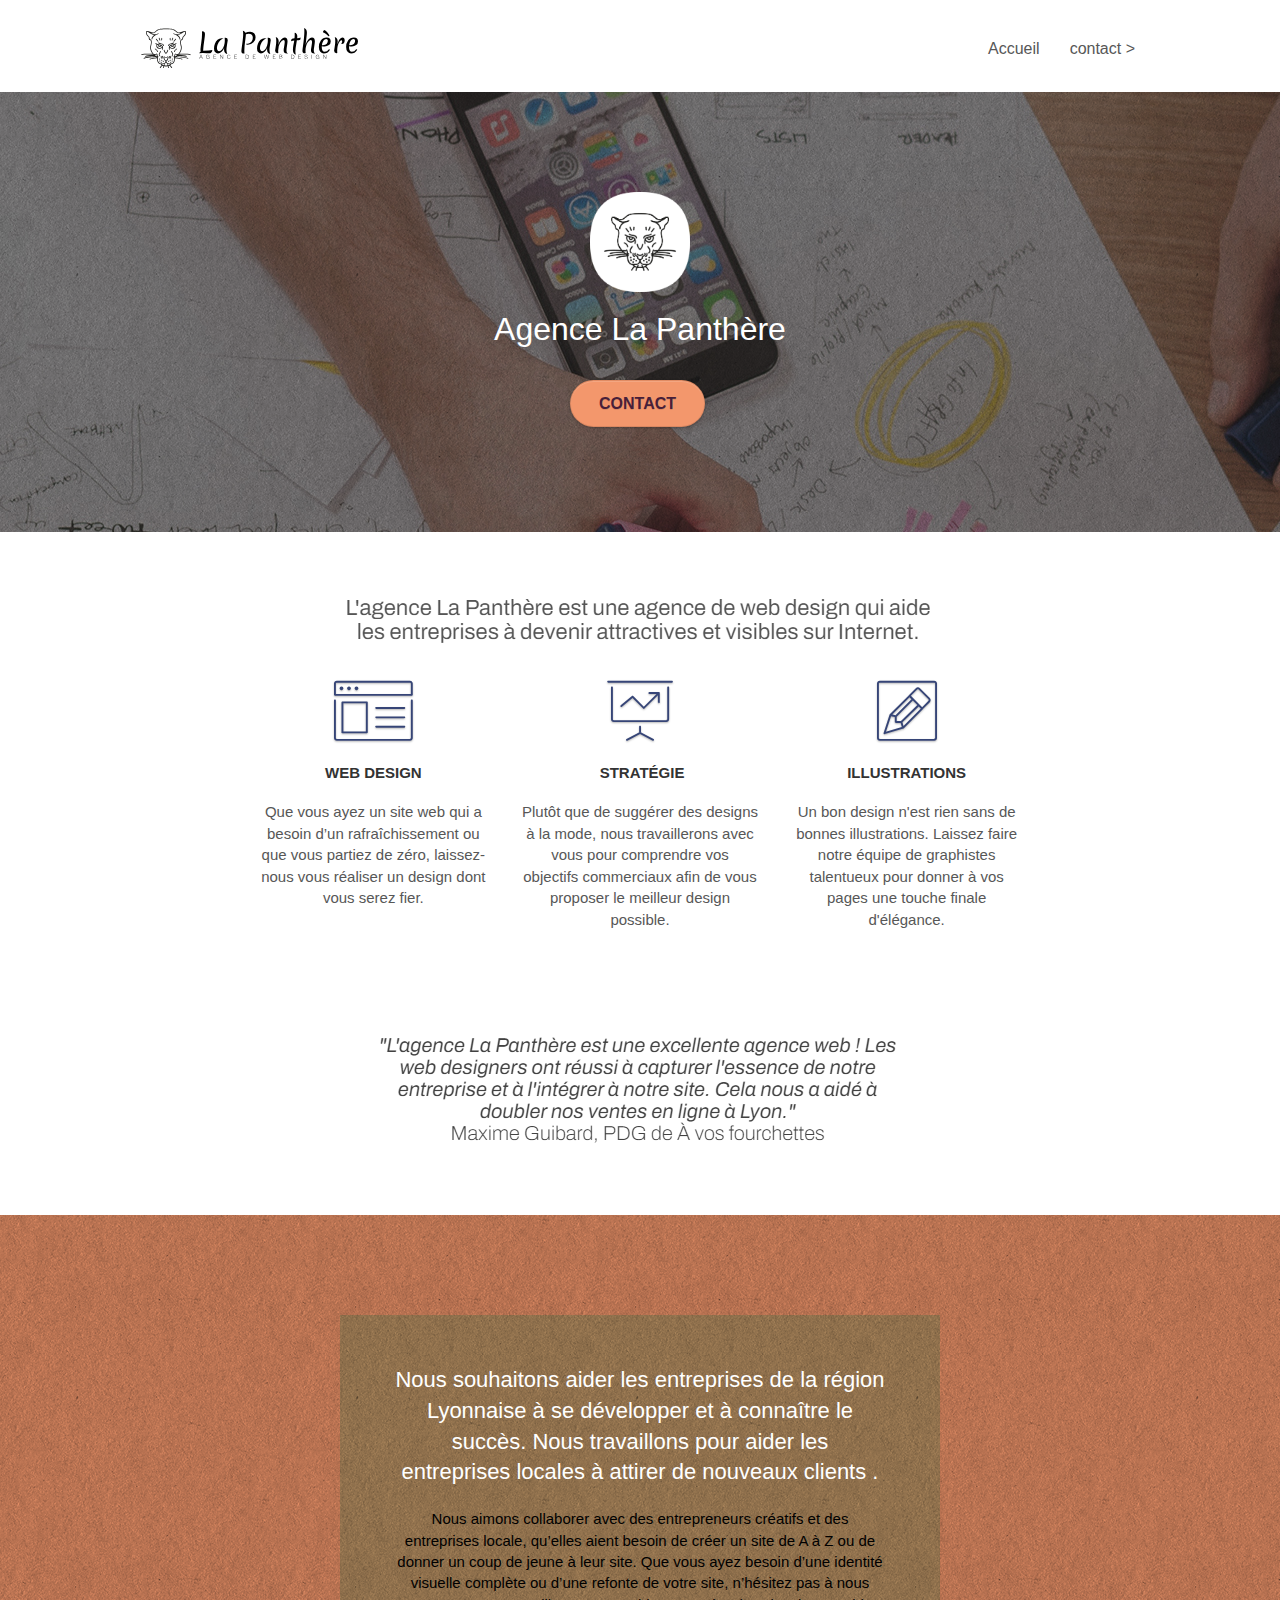
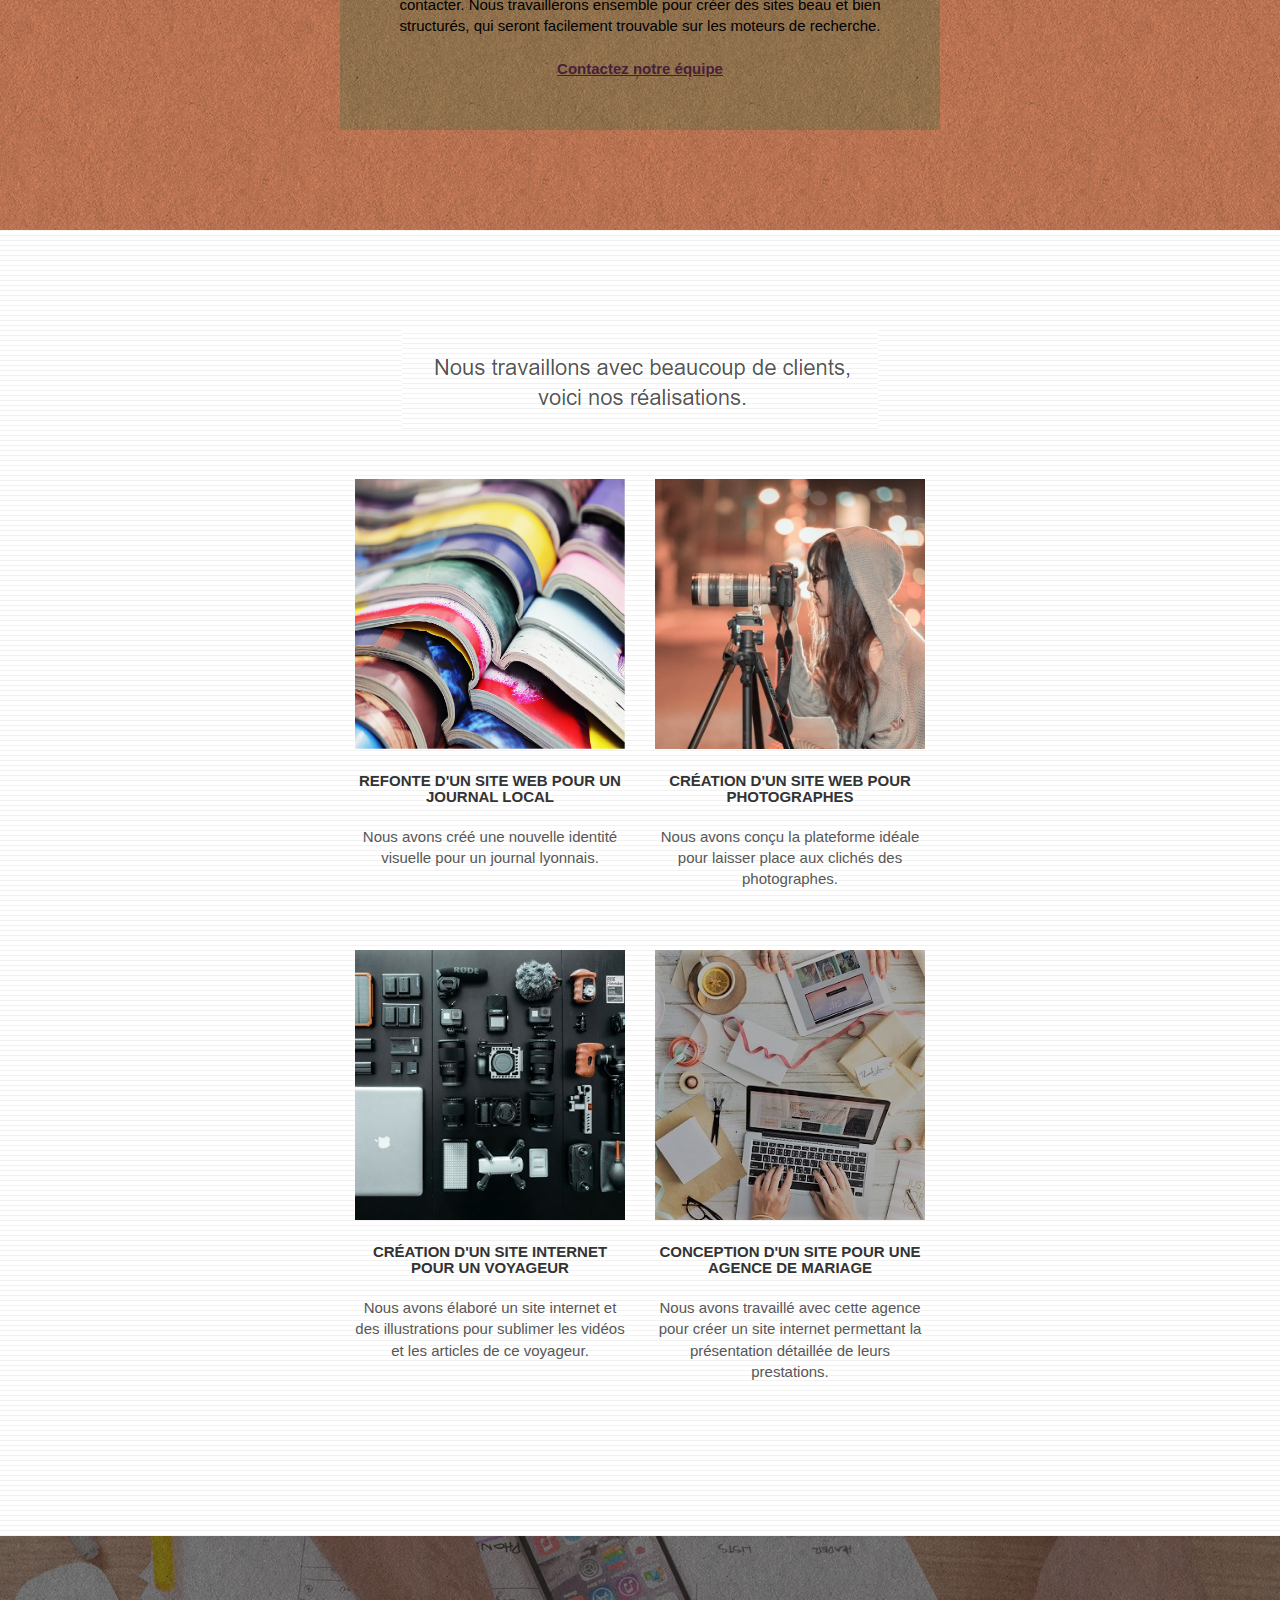
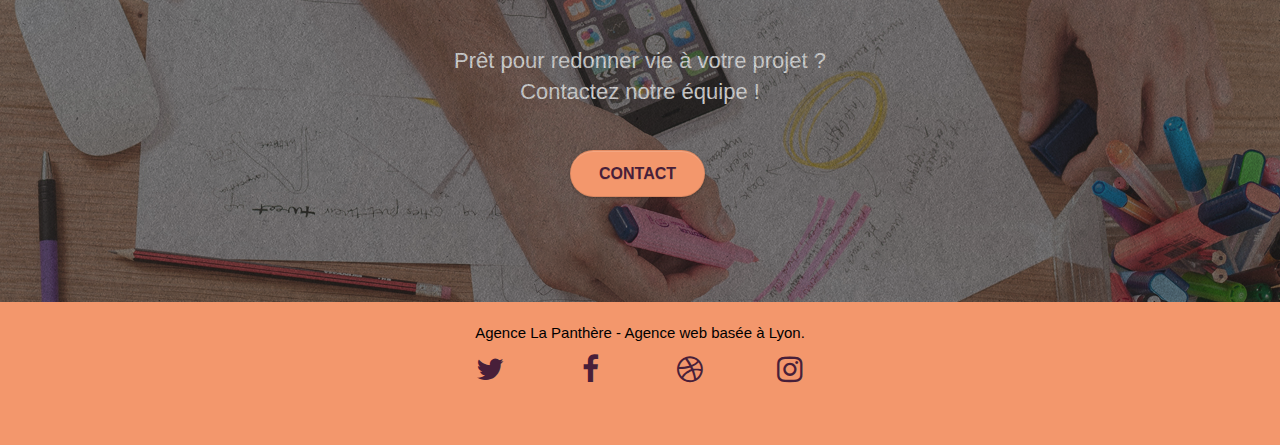
==== commit 343699a0: "ajout KW" ====
--- a/index.html
+++ b/index.html
@@ -2,7 +2,7 @@
 <html lang="fr">
 <head>
     <meta charset="utf-8">
-    <meta name="keywords" content="seo, google, site web, site internet, agence design paris, agence design, agence design,agence design,agence design,agence design,agence design,agence design,agence design,agence design">
+    <meta name="keywords" content="Lyon, Auvergne-Rhône-Alpes, agence webdesign, entreprise webdesign, illustration, css design">
     <meta name="description" content="L'agence La Panthère est une agence de web design basé à Lyon">
     <meta name="viewport" content="width=device-width, initial-scale=1.0, viewport-fit=cover">
     <link rel="shortcut icon" type="image/png" href="favicon.jpg">
@@ -39,7 +39,7 @@
 			<div class="navbar-header">
 				<a class="navbar-brand" href="index.html"><img src="img/agence-la-panthere-monochrome.svg" alt="paris web design logo agence web meilleure agence" height="40" /></a>
 				<button id="nav-toggle" type="button" class="ui-navbar-toggle navbar-toggle" data-toggle="collapse" data-target=".navbar-1">
-					<span class="sr-only">Toggle navigatinb,kgpbbb,b,on</span><span class="icon-bar"></span><span class="icon-bar"></span><span class="icon-bar"></span>
+					<span class="sr-only">Toggle navigation</span><span class="icon-bar"></span><span class="icon-bar"></span><span class="icon-bar"></span>
 				</button>
 			</div>
 			<div class="collapse navbar-collapse navbar-1 special-dropdown-nav">
